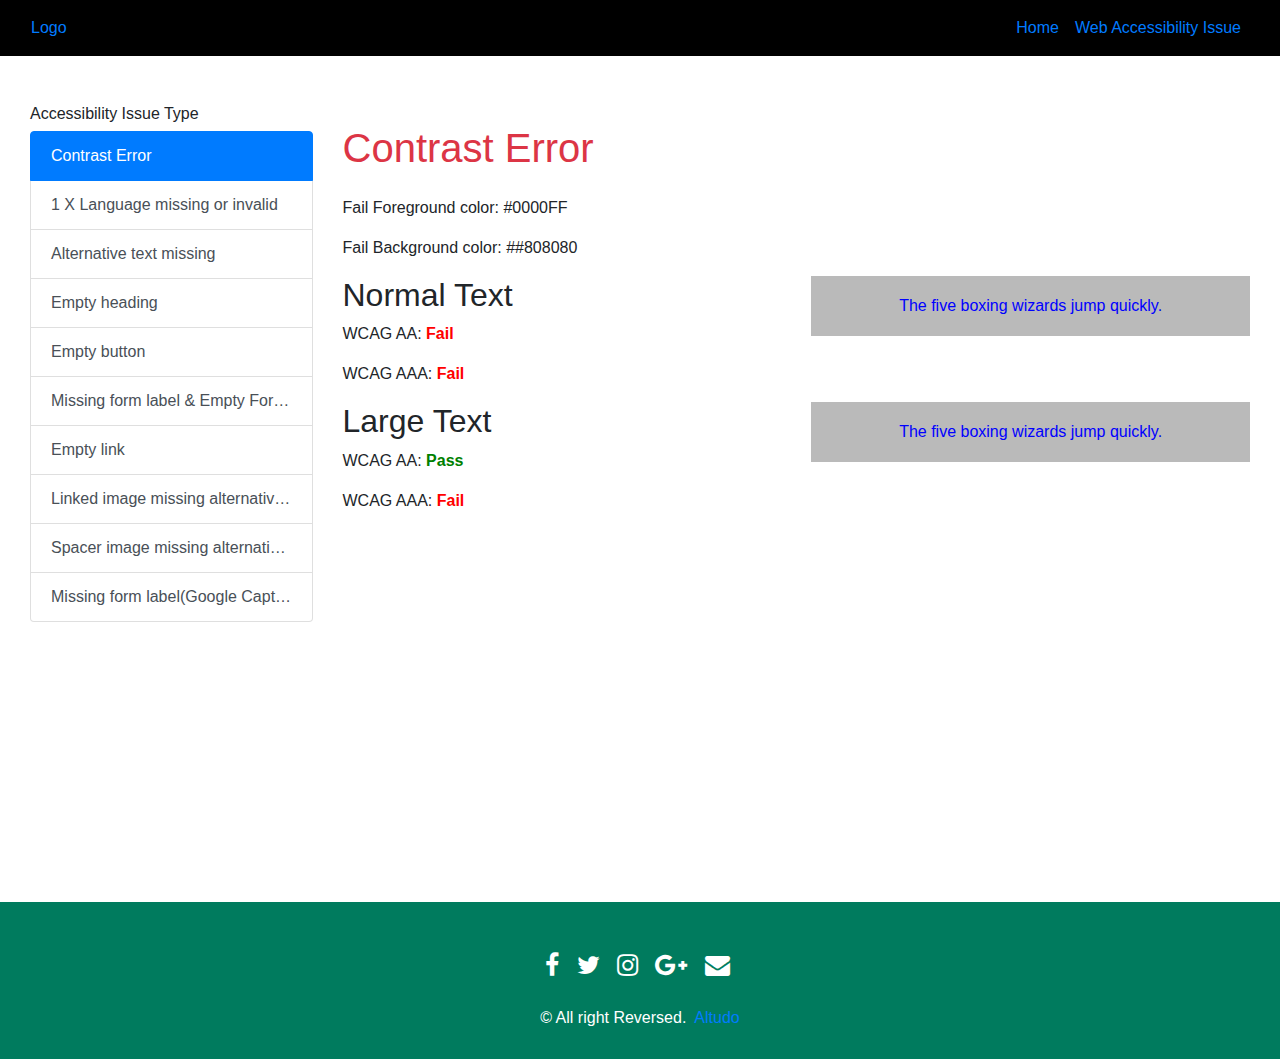
==== index.html @ 3f25ce89 "Web-Accessibility Initail Commit" ====
<!DOCTYPE html>
<html>

<head>
  <meta charset="UTF-8" />
  <meta http-equiv="X-UA-Compatible" content="IE=edge" />
  <meta name="viewport" content="width=device-width, initial-scale=1.0" />
  <title>Web Accessibility Issue</title>
  <link href="https://maxcdn.bootstrapcdn.com/bootstrap/4.0.0/css/bootstrap.min.css" rel="stylesheet"
    id="bootstrap-css" />
  <link rel="stylesheet" href="/styles.css" />
</head>

<body>
  
  <!-- Header -->
  <nav class="navbar navbar-expand-xl nav_area">
    <div class="container-fluid">
      <div class="logo">
        <a href="" class="logo-light">Logo</a>
      </div>
      <div class="collapse navbar-collapse" id="navbarNav">
        <ul class="navbar-nav ml-auto navbar-center main_menu onepage_nav">
          <li class="nav-item active">
            <a class="nav-link" href="#">Home</a>
          </li>
          <li class="nav-item active">
            <a class="nav-link" href="#contrastissue">Web Accessibility Issue</a>
          </li>
        </ul>
      </div>
    </div>
  </nav>
  <!-- Header -->

  <!-- Sidebar Left -->

  <main class="wrapper">
    <div class="container mt-5 mb-5">
      <div class="row panel-wrap">
        <div class="col-md-3" id="#contrastissue">
          <h6>Accessibility Issue Type</h6>
          <div class="list-group">
            <a href="#contrastissue" class="list-group-item list-group-item-action active first">Contrast
              Error</a>
            <a href="#langissue" class="list-group-item list-group-item-action">1 X Language missing or invalid
            </a>
            <a href="#altissue" class="list-group-item list-group-item-action">Alternative text missing
            </a>
            <a href="#emptyheading" class="list-group-item list-group-item-action">Empty heading</a>
            <a href="#emptybtn" class="list-group-item list-group-item-action">Empty button</a>
            <a href="#labelissue" class="list-group-item list-group-item-action">Missing form label & Empty
              Form Label</a>
            <a href="#emptylink" class="list-group-item list-group-item-action">Empty link</a>
            <a href="#linkimg" class="list-group-item list-group-item-action">Linked image missing
              alternative text</a>
            <a href="#spacerimg" class="list-group-item list-group-item-action">Spacer image missing
              alternative text</a>
            <a href="#labelmissingcaptcha" class="list-group-item list-group-item-action">Missing form label(Google
              Captcha)</a>
          </div>
        </div>
        <!-- Panel Left Side -->
        <div class="col-md-9">
          <div class="conitent-list">

            <div id="contrastissue" class="content active">
              <h1 class="mb-4 text-danger">Contrast Error</h1>

              <p>Fail Foreground color: #0000FF</p>
              <p>Fail Background color: ##808080</p>

              <div class="row">
                <div class="col-md-6">
                  <h2>Normal Text</h2>
                  <div class="results">
                    <p>
                      WCAG AA: <span id="normalAA" class="fail">Fail</span>
                    </p>
                    <p>
                      WCAG AAA: <span id="normalAAA" class="fail">Fail</span>
                    </p>
                  </div>
                </div>

                <div class="col-md-6">
                  <span id="normal" style="
                        color: rgb(0, 0, 255);
                        background-color: rgb(186, 186, 186);
                        height: 60px;
                        display: flex;
                        align-items: center;
                        justify-content: center;
                      ">The five boxing wizards jump quickly.</span>
                </div>
              </div>
              <div class="row">
                <div class="col-md-6">
                  <h2>Large Text</h2>
                  <div class="results">
                    <p>WCAG AA: <span id="bigAA" class="pass">Pass</span></p>
                    <p>
                      WCAG AAA: <span id="bigAAA" class="fail">Fail</span>
                    </p>
                  </div>
                </div>
                <div class="col-md-6">
                  <span id="big" style="
                        color: rgb(0, 0, 255);
                        background-color: rgb(186, 186, 186);
                        height: 60px;
                        display: flex;
                        align-items: center;
                        justify-content: center;
                      ">The five boxing wizards jump quickly.</span>
                </div>
              </div>

            </div>

            <div id="langissue" class="content">
              <h1 class="text-danger">1 X Language missing or invalid</h1>
            </div>

            <div id="altissue" class="content">
              <h1 class="text-danger">Alternative text missing</h1>
              <img src="/issue/images/accessibility.jpg" width="350" />
            </div>

            <div id="emptyheading" class="content">
              <h1 class="text-danger">Empty heading</h1>
              <h3></h3>
            </div>

            <div id="emptybtn" class="content">
              <h1 class="text-danger">Empty button</h1>
              <button class="btn btn-danger"></button>
            </div>

            <div id="labelissue" class="content">
              <h1 class="text-danger mt-2 mb-3">Missing form label & Empty Form Label</h1>
              <form>
                <input type="text" />
                <label>
                  <input type="password" />
                </label>
              </form>
            </div>

            <div id="emptylink" class="content">
              <h1 class="mt-2 mb-2 text-danger">Empty link</h4>
                <a href="#"></a>
            </div>

            <div id="linkimg" class="content">
              <h1 class="text-danger mt-2 mb-2">Linked image missing alternative text</h1>
              <a href="https://equalizedigital.com/">
                <img
                  src="[data-uri]"
                  class="img-responsive" width="250">
              </a>
              <a href="https://equalizedigital.com/">
                <img
                  src="[data-uri]"
                  alt="" class="img-responsive" width="250">
              </a>
            </div>

            <div id="spacerimg" class="content">
              <h1 class="text-danger">Spacer image missing alternative text</h1>
              <table cellpadding="0" cellspacing="0" border="0">
                <tr>
                  <td><img src="spacer.gif" width="100" height="10"></td>
                </tr>
              </table>
            </div>

            <div id="labelmissingcaptcha" class="content">
              <h1 class="text-danger">Form label missing captcha</h1>
              <textarea id="g-recaptcha-response" name="g-recaptcha-response" class="g-recaptcha-response">
            </textarea>
            </div>

          </div>
        </div>
        <!-- Panel Right Side -->
      </div>
      <!-- Panel Row -->
    </div>
    <!-- Container -->
    <!-- Sidebar Left -->
  </main>

  <!-- Footer -->
  <section id="footer">
    <div class="container mt-5">
      <div class="row">
        <div class="col-xs-12 col-sm-12 col-md-12 mt-2 mt-sm-5">
          <ul class="list-unstyled list-inline social text-center">
            <li class="list-inline-item">
              <a href="https://www.fiverr.com/share/qb8D02"><i class="fa fa-facebook"></i></a>
            </li>
            <li class="list-inline-item">
              <a href="https://www.fiverr.com/share/qb8D02"><i class="fa fa-twitter"></i></a>
            </li>
            <li class="list-inline-item">
              <a href="https://www.fiverr.com/share/qb8D02"><i class="fa fa-instagram"></i></a>
            </li>
            <li class="list-inline-item">
              <a href="https://www.fiverr.com/share/qb8D02"><i class="fa fa-google-plus"></i></a>
            </li>
            <li class="list-inline-item">
              <a href="https://www.fiverr.com/share/qb8D02" target="_blank"><i class="fa fa-envelope"></i></a>
            </li>
          </ul>
        </div>
        <hr />
      </div>
      <div class="row">
        <div class="col-xs-12 col-sm-12 col-md-12 mt-2 mt-sm-2 text-center text-white">
          <p class="h6 pb-4">
            © All right Reversed.<a class="text-green ml-2" href="#" target="_blank">Altudo</a>
          </p>
        </div>
        <hr />
      </div>
    </div>
  </section>
  <!-- Footer -->

  <script src="https://cdnjs.cloudflare.com/ajax/libs/jquery/3.2.1/jquery.min.js"></script>
  <script src="https://maxcdn.bootstrapcdn.com/bootstrap/4.0.0/js/bootstrap.min.js"></script>
  <script src="script.js"></script>
</body>

</html>
---- styles.css ----
@import url('https://maxcdn.bootstrapcdn.com/font-awesome/4.7.0/css/font-awesome.min.css');

.wrapper {
	min-height: calc(100vh - 150px);
}

@media (min-width: 1200px) {
	.container {
		max-width: 1250px;
	}
}

nav {
	background-color: #000;
}

.sticky {
	position: fixed;
	width: 100%;
	height: 100px;
	margin-bottom: 50px;
	top: 0;
}

#footer {
	background: #007b5e;
}

#footer ul.social li {
	padding: 3px 0;
}

#footer ul.social li a i {
	margin-right: 5px;
	font-size: 25px;
	-webkit-transition: .5s all ease;
	-moz-transition: .5s all ease;
	transition: .5s all ease;
}

#footer ul.social li:hover a i {
	font-size: 30px;
	margin-top: -10px;
}

#footer ul.social li a,
#footer ul.quick-links li a {
	color: #ffffff;
}

#footer ul.social li a:hover {
	color: #eeeeee;
}

#footer ul.quick-links li {
	padding: 3px 0;
	-webkit-transition: .5s all ease;
	-moz-transition: .5s all ease;
	transition: .5s all ease;
}

#footer ul.quick-links li:hover {
	padding: 3px 0;
	margin-left: 5px;
	font-weight: 700;
}

#footer ul.quick-links li a i {
	margin-right: 5px;
}

#footer ul.quick-links li:hover a i {
	font-weight: 700;
}

.content {
	display: none;
	margin-top: 20px;
}

.content.active {
	display: block;
}


.first:focus {
	outline: none;
}

.list-group-item {
	white-space: nowrap;
	text-overflow: ellipsis;
	overflow: hidden;
}

.fail {
	color: red;
	font-weight: bold;
}

.pass {
	color: green;
	font-weight: bold;
}
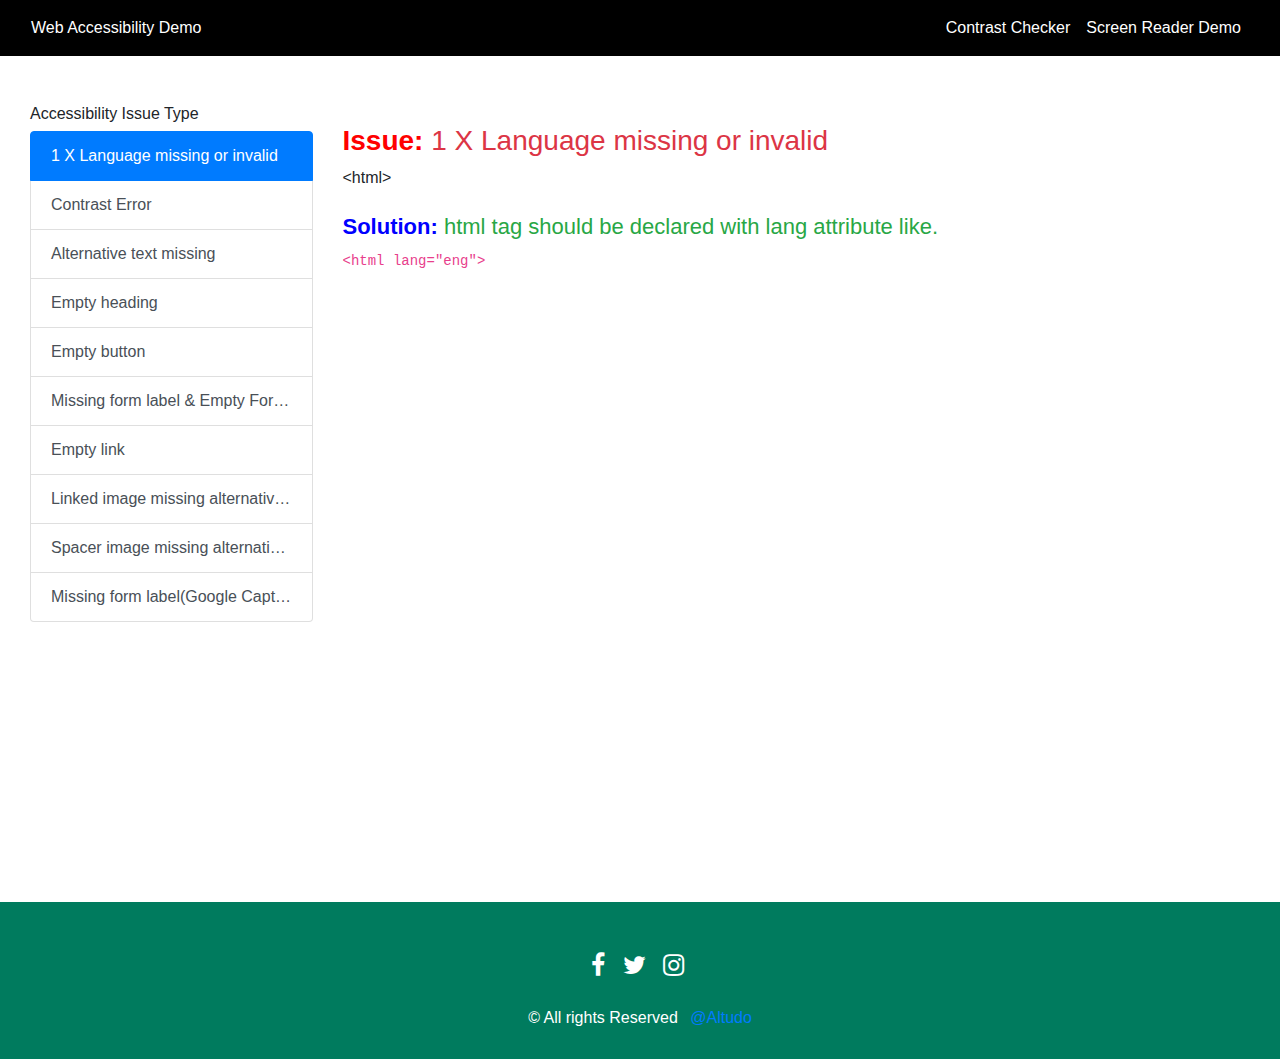
==== commit 83ee1477: "Accessibility Solution added" ====
--- a/index.html
+++ b/index.html
@@ -1,5 +1,6 @@
 <!DOCTYPE html>
 <html>
+<!-- <html lang="en"> -->
 
 <head>
   <meta charset="UTF-8" />
@@ -12,20 +13,22 @@
 </head>
 
 <body>
-  
+
   <!-- Header -->
   <nav class="navbar navbar-expand-xl nav_area">
     <div class="container-fluid">
       <div class="logo">
-        <a href="" class="logo-light">Logo</a>
+        <a href="#" class="logo-light">Web Accessibility Demo</a>
       </div>
       <div class="collapse navbar-collapse" id="navbarNav">
         <ul class="navbar-nav ml-auto navbar-center main_menu onepage_nav">
           <li class="nav-item active">
-            <a class="nav-link" href="#">Home</a>
+            <a class="nav-link" href="https://webaim.org/resources/contrastchecker" target="_blank">Contrast Checker</a>
           </li>
           <li class="nav-item active">
-            <a class="nav-link" href="#contrastissue">Web Accessibility Issue</a>
+            <a class="nav-link"
+              href="https://www.schwartz.co.uk/products/recipe-mixes/authentic-american/spicy-buffalo-wings"
+              target="_blank">Screen Reader Demo</a>
           </li>
         </ul>
       </div>
@@ -33,18 +36,17 @@
   </nav>
   <!-- Header -->
 
-  <!-- Sidebar Left -->
-
   <main class="wrapper">
     <div class="container mt-5 mb-5">
       <div class="row panel-wrap">
+        <!-- Panel Left Side -->
         <div class="col-md-3" id="#contrastissue">
           <h6>Accessibility Issue Type</h6>
           <div class="list-group">
-            <a href="#contrastissue" class="list-group-item list-group-item-action active first">Contrast
+            <a href="#langissue" class="list-group-item active list-group-item-action">1 X Language missing or invalid
+            </a>
+            <a href="#contrastissue" class="list-group-item list-group-item-action first">Contrast
               Error</a>
-            <a href="#langissue" class="list-group-item list-group-item-action">1 X Language missing or invalid
-            </a>
             <a href="#altissue" class="list-group-item list-group-item-action">Alternative text missing
             </a>
             <a href="#emptyheading" class="list-group-item list-group-item-action">Empty heading</a>
@@ -60,16 +62,28 @@
               Captcha)</a>
           </div>
         </div>
-        <!-- Panel Left Side -->
+        <!-- Panel Right Side -->
         <div class="col-md-9">
           <div class="conitent-list">
-
-            <div id="contrastissue" class="content active">
-              <h1 class="mb-4 text-danger">Contrast Error</h1>
-
-              <p>Fail Foreground color: #0000FF</p>
-              <p>Fail Background color: ##808080</p>
-
+            <div id="langissue" class="content active">
+              <h2 class="text-danger"><strong class="red">Issue:</strong> 1 X Language missing or invalid</h2>
+              &lt;html&gt;
+              <div class="solution">
+                <br>
+                <h4 class="text-success">
+                  <strong style="color: blue;">Solution:</strong>
+                  html tag should be declared with lang attribute like.
+                </h4>
+                <code>
+                  &lt;html lang="eng"&gt;
+                </code>
+              </div>
+            </div>
+
+            <div id="contrastissue" class="content">
+              <h2 class="mb-4 text-danger"><strong class="red">Issue:</strong> Contrast Error</h2>
+              <div>Fail Foreground color: #0000FF</div>
+              <div>Fail Background color: #808080</div>
               <div class="row">
                 <div class="col-md-6">
                   <h2>Normal Text</h2>
@@ -85,8 +99,8 @@
 
                 <div class="col-md-6">
                   <span id="normal" style="
-                        color: rgb(0, 0, 255);
-                        background-color: rgb(186, 186, 186);
+                        color: #0000FF;
+                        background-color: #808080;
                         height: 60px;
                         display: flex;
                         align-items: center;
@@ -98,7 +112,7 @@
                 <div class="col-md-6">
                   <h2>Large Text</h2>
                   <div class="results">
-                    <p>WCAG AA: <span id="bigAA" class="pass">Pass</span></p>
+                    <p>WCAG AA: <span id="bigAA" class="fail">Fail</span></p>
                     <p>
                       WCAG AAA: <span id="bigAAA" class="fail">Fail</span>
                     </p>
@@ -106,8 +120,8 @@
                 </div>
                 <div class="col-md-6">
                   <span id="big" style="
-                        color: rgb(0, 0, 255);
-                        background-color: rgb(186, 186, 186);
+                        color: #0000FF;
+                        background-color: #808080;
                         height: 60px;
                         display: flex;
                         align-items: center;
@@ -115,80 +129,196 @@
                       ">The five boxing wizards jump quickly.</span>
                 </div>
               </div>
-
-            </div>
-
-            <div id="langissue" class="content">
-              <h1 class="text-danger">1 X Language missing or invalid</h1>
+              <div class="solution">
+                <br>
+                <h4 class="text-success">
+                  <strong style="color: blue;">Solution:</strong>
+                  For the contrast issue fixes we have multiple things needs to keep in mind before fixing it.
+                </h4>
+                <ul>
+                  <li>We can verify contrast error on Contrast checker Website <a
+                      href="https://webaim.org/resources/contrastchecker" target="_blank">Contrast Checker</a></li>
+                  <li>Client should agreed on changing the color as it may doesn't follow the brand guidelines.</li>
+                  <li>UX/Graphics Team can help more on this as which color is best suitable for Accessibility.</li>
+                </ul>
+              </div>
             </div>
 
             <div id="altissue" class="content">
-              <h1 class="text-danger">Alternative text missing</h1>
-              <img src="/issue/images/accessibility.jpg" width="350" />
+              <h1 class="text-danger"><strong class="red">Issue:</strong> Alternative text missing</h1>
+              &lt;img src="/accessibility.jpg" width="350" /&gt;<br>
+              <img src="/accessibility.jpg" width="350" />
+              <div class="solution">
+                <br>
+                <h4 class="text-success">
+                  <strong style="color: blue;">Solution:</strong>
+                  Image should have the descriptive alternative text.
+                </h4>
+                <code>
+                  &lt;img src="/accessibility2.jpg" width="350" alt="Accessibility" /&gt; <br>
+                  <img class="mt-3 mb-3" src="/accessibility.jpg" width="350" />
+                </code>
+              </div>
+
             </div>
 
             <div id="emptyheading" class="content">
-              <h1 class="text-danger">Empty heading</h1>
-              <h3></h3>
+              <h1 class="text-danger"><strong class="red">Issue:</strong> Empty heading</h1>
+              <code>
+                &lt;h1&gt;&lt;/h1&gt;
+              </code>
+              <div class="solution">
+                <br>
+                <h4 class="text-success">
+                  <strong style="color: blue;">Solution:</strong>
+                  Empty or Blank heading (h1 to h6) should not be rendered on front-end. It should have the descriptive
+                  heading. Something like below
+                </h4>
+                <code>
+                  &lt;h1&gt;Page title&lt;/h1&gt;
+                </code>
+              </div>
             </div>
 
             <div id="emptybtn" class="content">
-              <h1 class="text-danger">Empty button</h1>
+              <h1 class="text-danger">
+                <strong class="red">Issue:</strong> Empty button
+              </h1>
+              &lt;button class="btn btn-danger"&gt;&lt;/button&gt;
+              <br><br>
               <button class="btn btn-danger"></button>
+              <div class="solution">
+                <br>
+                <h4 class="text-success">
+                  <strong style="color: blue;">Solution:</strong>
+                  Empty button should not be rendred on the front-end. It should have some descriptive button name. Some
+                  thing like below.
+                </h4>
+                <code>
+                  &lt;button class="btn btn-danger"&gt;Submit&lt;/button&gt;
+                  <br><br>
+                  <button class="btn btn-danger">Submit</button>
+                </code>
+              </div>
             </div>
 
             <div id="labelissue" class="content">
-              <h1 class="text-danger mt-2 mb-3">Missing form label & Empty Form Label</h1>
-              <form>
-                <input type="text" />
-                <label>
-                  <input type="password" />
-                </label>
-              </form>
+              <h1 class="text-danger mt-2 mb-3"><strong class="red">Issue:</strong> Missing form label & Empty Form
+                Label</h1>
+              <code>
+              &lt;form&gt;<br>
+                &lt;input type="text" /&gt;<br>
+                &lt;label&gt;
+                  &lt;input type="password" /&gt;
+                &lt;/label&gt;<br>
+              &lt;/form&gt;
+            </code>
+              <div class="solution">
+                <br>
+                <h4 class="text-success">
+                  <strong style="color: blue;">Solution:</strong>
+                    Any form element should have descriptive with arialabe-by attribute. 
+                </h4>
+                <code>
+                  &lt;form&gt;<br>
+                    &lt;input type="text" arialabled-by="user" /&gt;<br>
+                    &lt;label arialabled-by="pass"&gt;
+                      &lt;input type="password" id="pass" /&gt;
+                    &lt;/label&gt;<br>
+                  &lt;/form&gt;
+                </code>
+              </div>
+
             </div>
 
             <div id="emptylink" class="content">
-              <h1 class="mt-2 mb-2 text-danger">Empty link</h4>
-                <a href="#"></a>
+              <h1 class="mt-2 mb-2 text-danger"><strong class="red">Issue:</strong> Empty link</h4>
+                &lt;a href="#"&gt;&lt;/a&gt;
+                <div class="solution">
+                  <br>
+                  <h4 class="text-success">
+                    <strong style="color: blue;">Solution:</strong>
+                    Any empty link or anchor tag should not be rendered front-end. It should have some any descriptive link text.
+                  </h4>
+                  <code>
+                    &lt;a href="#"&gt;Read More Link&lt;/a&gt;
+                  </code>
+                </div>
             </div>
 
             <div id="linkimg" class="content">
-              <h1 class="text-danger mt-2 mb-2">Linked image missing alternative text</h1>
-              <a href="https://equalizedigital.com/">
-                <img
+              <h1 class="text-danger mt-2 mb-2"><strong class="red">Issue:</strong> Linked image missing alternative
+                text</h1>
+              &lt;a href="https://equalizedigital.com/"&gt;
+                &lt;img
                   src="[data-uri]"
-                  class="img-responsive" width="250">
-              </a>
-              <a href="https://equalizedigital.com/">
-                <img
+                  class="img-responsive" width="250"&gt;
+              &lt;/a&gt;
+              <br><br>
+              &lt;a href="https://equalizedigital.com/"&gt;
+                &lt;img
                   src="[data-uri]"
-                  alt="" class="img-responsive" width="250">
-              </a>
+                  alt="" class="img-responsive" width="250"&gt;
+              &lt;/a&gt;
+              <div class="solution">
+                <br>
+                <h4 class="text-success">
+                  <strong style="color: blue;">Solution:</strong>
+                  Any linked image should have descriptive alternative text.
+                </h4>
+              </div>
             </div>
 
             <div id="spacerimg" class="content">
-              <h1 class="text-danger">Spacer image missing alternative text</h1>
+              <h1 class="text-danger">
+                <strong class="red">Issue:</strong> Spacer image missing alternative text
+              </h1>
               <table cellpadding="0" cellspacing="0" border="0">
                 <tr>
-                  <td><img src="spacer.gif" width="100" height="10"></td>
+                  <td><img src="spacer.jpg" width="100" height="10"></td>
                 </tr>
               </table>
+              <div class="solution">
+                <br>
+                <h4 class="text-success">
+                  <strong style="color: blue;">Solution:</strong>
+                  Any table if we are using any spacer image inside the td, it should have some alternative text.
+                </h4>
+                <table cellpadding="0" cellspacing="0" border="0">
+                  <tr>
+                    <td><img src="spacer.jpg" width="100" alt="Spacer Image" height="50"></td>
+                  </tr>
+                </table>
+              </div>
             </div>
 
             <div id="labelmissingcaptcha" class="content">
-              <h1 class="text-danger">Form label missing captcha</h1>
+              <h1 class="text-danger"><strong class="red">Issue:</strong> Form label missing captcha</h1>
               <textarea id="g-recaptcha-response" name="g-recaptcha-response" class="g-recaptcha-response">
             </textarea>
+              <div class="solution">
+                <br>
+                <h4 class="text-success">
+                  <strong style="color: blue;">Solution:</strong>
+                  desc
+                </h4>
+                <code>
+                  $(window).on('load', function () {
+                    onloadCallback();
+               });
+              function onloadCallback() {
+                          $('#g-recaptcha-response').attr('title', "g-recaptcha-response");          
+                      }
+                </code>
+              </div>
             </div>
 
           </div>
         </div>
-        <!-- Panel Right Side -->
       </div>
       <!-- Panel Row -->
     </div>
     <!-- Container -->
-    <!-- Sidebar Left -->
   </main>
 
   <!-- Footer -->
@@ -206,12 +336,6 @@
             <li class="list-inline-item">
               <a href="https://www.fiverr.com/share/qb8D02"><i class="fa fa-instagram"></i></a>
             </li>
-            <li class="list-inline-item">
-              <a href="https://www.fiverr.com/share/qb8D02"><i class="fa fa-google-plus"></i></a>
-            </li>
-            <li class="list-inline-item">
-              <a href="https://www.fiverr.com/share/qb8D02" target="_blank"><i class="fa fa-envelope"></i></a>
-            </li>
           </ul>
         </div>
         <hr />
@@ -219,7 +343,7 @@
       <div class="row">
         <div class="col-xs-12 col-sm-12 col-md-12 mt-2 mt-sm-2 text-center text-white">
           <p class="h6 pb-4">
-            © All right Reversed.<a class="text-green ml-2" href="#" target="_blank">Altudo</a>
+            © All rights Reserved <a class="text-green ml-2" href="#" target="_blank">@Altudo</a>
           </p>
         </div>
         <hr />
--- a/styles.css
+++ b/styles.css
@@ -1,4 +1,29 @@
 @import url('https://maxcdn.bootstrapcdn.com/font-awesome/4.7.0/css/font-awesome.min.css');
+
+.logo a{
+	color: #fff;
+}
+
+.logo a:hover{
+	text-decoration: none;
+	color:#fff;
+}
+
+nav ul li a{
+	color: #fff;
+}
+
+nav ul li a:hover{
+	color: #9c9c9c;
+}
+
+h1,h2,h3{
+	font-size: 28px;
+}
+
+h4{
+	font-size: 22px;
+}
 
 .wrapper {
 	min-height: calc(100vh - 150px);
@@ -8,6 +33,10 @@
 	.container {
 		max-width: 1250px;
 	}
+}
+
+.red{
+	color: red;
 }
 
 nav {
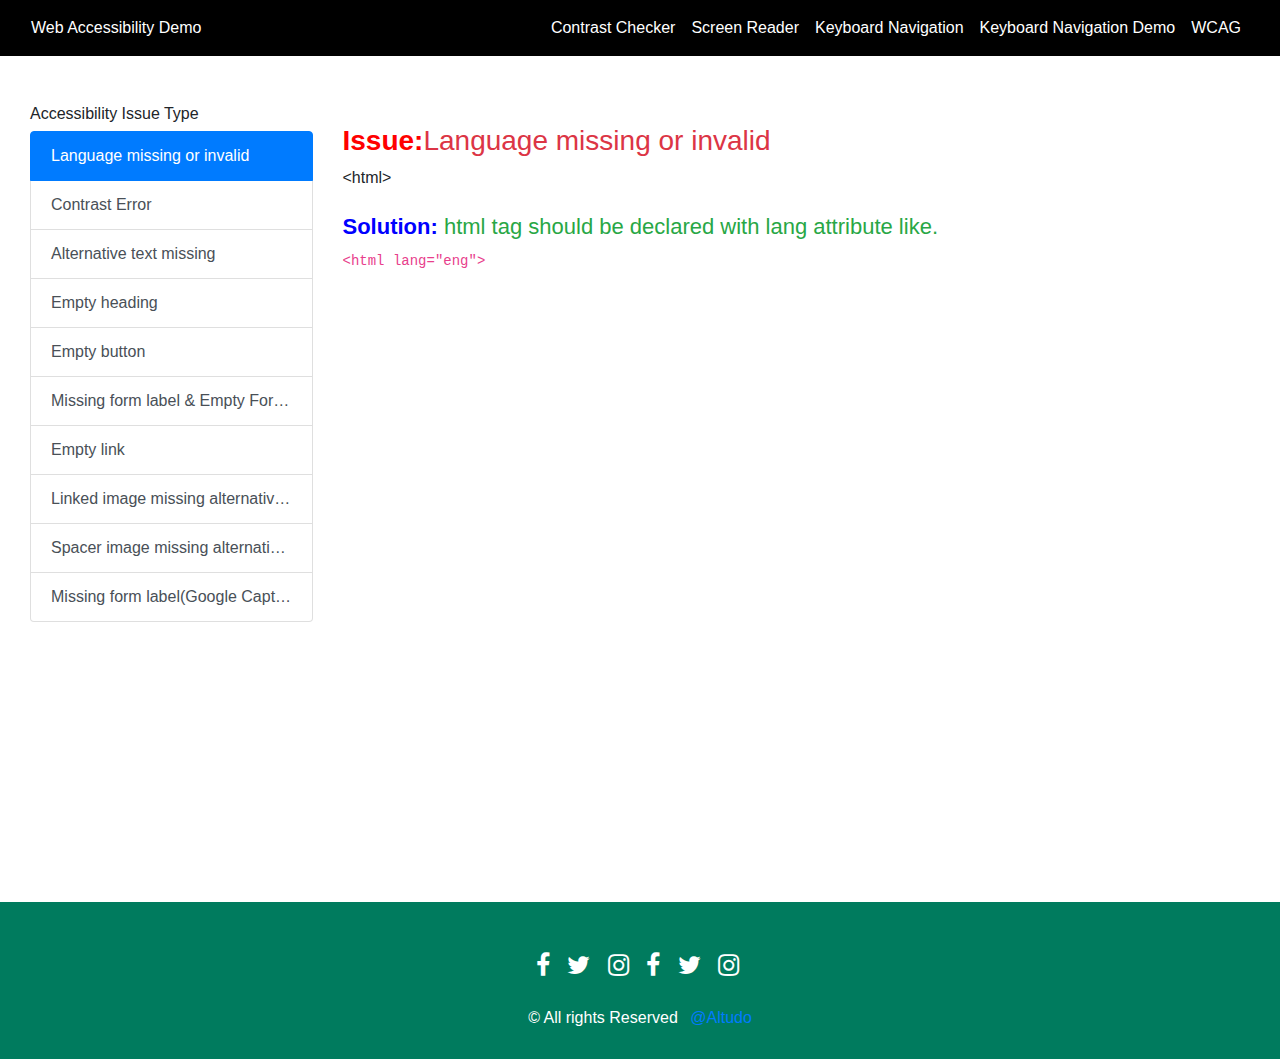
==== commit 85da09fc: "Accessibility Training PPT and solution demo final" ====
--- a/index.html
+++ b/index.html
@@ -1,12 +1,11 @@
 <!DOCTYPE html>
-<html>
-<!-- <html lang="en"> -->
+<html lang="en">
 
 <head>
   <meta charset="UTF-8" />
   <meta http-equiv="X-UA-Compatible" content="IE=edge" />
   <meta name="viewport" content="width=device-width, initial-scale=1.0" />
-  <title>Web Accessibility Issue</title>
+  <title>Accessibility Issue with Solution</title>
   <link href="https://maxcdn.bootstrapcdn.com/bootstrap/4.0.0/css/bootstrap.min.css" rel="stylesheet"
     id="bootstrap-css" />
   <link rel="stylesheet" href="/styles.css" />
@@ -25,11 +24,25 @@
           <li class="nav-item active">
             <a class="nav-link" href="https://webaim.org/resources/contrastchecker" target="_blank">Contrast Checker</a>
           </li>
-          <li class="nav-item active">
+          <li class="nav-item">
             <a class="nav-link"
-              href="https://www.schwartz.co.uk/products/recipe-mixes/authentic-american/spicy-buffalo-wings"
-              target="_blank">Screen Reader Demo</a>
+              href="https://accessibility101.course.uiowa.edu/accessibility-demos/nvda-screen-reader-demo">Screen
+              Reader</a>
           </li>
+          <li class="nav-item">
+            <a class="nav-link" href="https://webaim.org/techniques/keyboard/">Keyboard Navigation</a>
+          </li>
+          <li class="nav-item">
+            <a class="nav-link"
+              href="https://www.schwartz.co.uk/products/herbs-and-spices/chillies/chilli-powder-hot">Keyboard Navigation
+              Demo</a>
+          </li>
+          <li class="nav-item">
+            <a class="nav-link"
+              href="https://wcag.com/resource/what-is-wcag/#:~:text=WCAG%20isn't%20a%20legal,intellectual%2C%20learning%20and%20physical%20disabilities"
+              target="_blank">WCAG</a>
+          </li>
+
         </ul>
       </div>
     </div>
@@ -43,7 +56,7 @@
         <div class="col-md-3" id="#contrastissue">
           <h6>Accessibility Issue Type</h6>
           <div class="list-group">
-            <a href="#langissue" class="list-group-item active list-group-item-action">1 X Language missing or invalid
+            <a href="#langissue" class="list-group-item active list-group-item-action">Language missing or invalid
             </a>
             <a href="#contrastissue" class="list-group-item list-group-item-action first">Contrast
               Error</a>
@@ -66,7 +79,7 @@
         <div class="col-md-9">
           <div class="conitent-list">
             <div id="langissue" class="content active">
-              <h2 class="text-danger"><strong class="red">Issue:</strong> 1 X Language missing or invalid</h2>
+              <h2 class="text-danger"><strong class="red">Issue:</strong>Language missing or invalid</h2>
               &lt;html&gt;
               <div class="solution">
                 <br>
@@ -141,6 +154,53 @@
                   <li>Client should agreed on changing the color as it may doesn't follow the brand guidelines.</li>
                   <li>UX/Graphics Team can help more on this as which color is best suitable for Accessibility.</li>
                 </ul>
+                <div>Fail Foreground color: #00006B</div>
+                <div>Fail Background color: #ABABAB</div>
+                <div class="row">
+                  <div class="col-md-6">
+                    <h2>Normal Text</h2>
+                    <div class="results">
+                      <p>
+                        WCAG AA: <span id="normalAA" class="pass">Pass</span>
+                      </p>
+                      <p>
+                        WCAG AAA: <span id="normalAAA" class="pass">Pass</span>
+                      </p>
+                    </div>
+                  </div>
+
+                  <div class="col-md-6">
+                    <span id="normal" style="
+                        color: #00006B;
+                        background-color: #ABABAB;
+                        height: 60px;
+                        display: flex;
+                        align-items: center;
+                        justify-content: center;
+                      ">The five boxing wizards jump quickly.</span>
+                  </div>
+                </div>
+                <div class="row">
+                  <div class="col-md-6">
+                    <h2>Large Text</h2>
+                    <div class="results">
+                      <p>WCAG AA: <span id="bigAA" class="pass">Pass</span></p>
+                      <p>
+                        WCAG AAA: <span id="bigAAA" class="pass">Pass</span>
+                      </p>
+                    </div>
+                  </div>
+                  <div class="col-md-6">
+                    <span id="big" style="
+                         color: #00006B;
+                        background-color: #ABABAB;
+                        height: 60px;
+                        display: flex;
+                        align-items: center;
+                        justify-content: center;
+                      ">The five boxing wizards jump quickly.</span>
+                  </div>
+                </div>
               </div>
             </div>
 
@@ -217,7 +277,7 @@
                 <br>
                 <h4 class="text-success">
                   <strong style="color: blue;">Solution:</strong>
-                    Any form element should have descriptive with arialabe-by attribute. 
+                  Any form element should have descriptive with arialabe-by attribute.
                 </h4>
                 <code>
                   &lt;form&gt;<br>
@@ -238,7 +298,8 @@
                   <br>
                   <h4 class="text-success">
                     <strong style="color: blue;">Solution:</strong>
-                    Any empty link or anchor tag should not be rendered front-end. It should have some any descriptive link text.
+                    Any empty link or anchor tag should not be rendered front-end. It should have some any descriptive
+                    link text.
                   </h4>
                   <code>
                     &lt;a href="#"&gt;Read More Link&lt;/a&gt;
@@ -248,24 +309,35 @@
 
             <div id="linkimg" class="content">
               <h1 class="text-danger mt-2 mb-2"><strong class="red">Issue:</strong> Linked image missing alternative
-                text</h1>
-              &lt;a href="https://equalizedigital.com/"&gt;
-                &lt;img
-                  src="[data-uri]"
-                  class="img-responsive" width="250"&gt;
+                text</h1><br />
+              &lt;a href="#"&gt;
+              &lt;img
+              src="/accessibility2.jpg"
+              class="img-responsive" width="250"&gt;
               &lt;/a&gt;
               <br><br>
-              &lt;a href="https://equalizedigital.com/"&gt;
+              &lt;a href="#"&gt;
+              &lt;img
+              src="/accessibility2.jpg"
+              alt="" class="img-responsive" width="250"&gt;
+              &lt;/a&gt;
+              <div class="solution">
+                <br>
+                <h4 class="text-success">
+                  <strong style="color: blue;">Solution:</strong>
+                  Any linked image should have descriptive alternative text.
+                </h4><br />
+                &lt;a href="#"&gt;
                 &lt;img
-                  src="[data-uri]"
-                  alt="" class="img-responsive" width="250"&gt;
-              &lt;/a&gt;
-              <div class="solution">
-                <br>
-                <h4 class="text-success">
-                  <strong style="color: blue;">Solution:</strong>
-                  Any linked image should have descriptive alternative text.
-                </h4>
+                src="/accessibility2.jpg"
+                class="img-responsive" alt="Accessibility" width="250"&gt;
+                &lt;/a&gt;
+                <br><br>
+                &lt;a href="#"&gt;
+                &lt;img
+                src="/accessibility2.jpg"
+                alt="Accessibility" class="img-responsive" width="250"&gt;
+                &lt;/a&gt;
               </div>
             </div>
 
@@ -300,14 +372,15 @@
                 <br>
                 <h4 class="text-success">
                   <strong style="color: blue;">Solution:</strong>
-                  desc
-                </h4>
-                <code>
-                  $(window).on('load', function () {
-                    onloadCallback();
-               });
-              function onloadCallback() {
-                          $('#g-recaptcha-response').attr('title', "g-recaptcha-response");          
+                  Missing form label google captcha issue can be resolved in little different way since it is throw run
+                  time, so for the fix this issue, we need write below script code.
+                </h4>
+                <code>
+                  $(window).on('load', function () {   <br>
+                    setCaptchaTitle(); <br>
+               });<br>
+              function setCaptchaTitle() { <br>
+                          $('#g-recaptcha-response').attr('title', "g-recaptcha-response");  <br>       
                       }
                 </code>
               </div>
@@ -335,6 +408,15 @@
             </li>
             <li class="list-inline-item">
               <a href="https://www.fiverr.com/share/qb8D02"><i class="fa fa-instagram"></i></a>
+            </li>
+            <li class="list-inline-item">
+              <a href="https://www.fiverr.com/share/qb8D02" title="Facebook"><i class="fa fa-facebook"></i></a>
+            </li>
+            <li class="list-inline-item">
+              <a href="https://www.fiverr.com/share/qb8D02" title="Twitter"><i class="fa fa-twitter"></i></a>
+            </li>
+            <li class="list-inline-item">
+              <a href="https://www.fiverr.com/share/qb8D02" title="Instagram"><i class="fa fa-instagram"></i></a>
             </li>
           </ul>
         </div>
